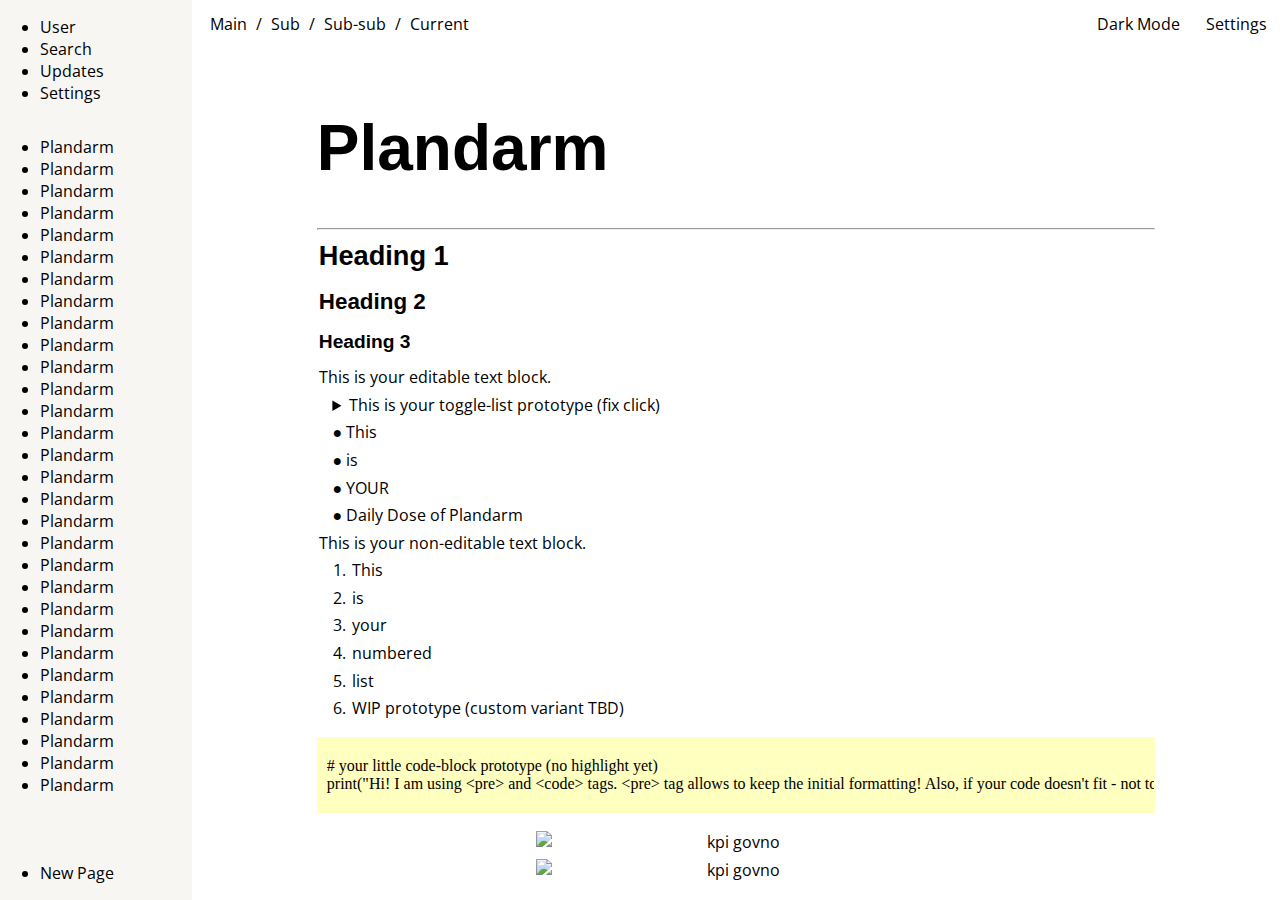
==== index.html @ 5c4242c7 "Path and buttons in page-header" ====
<!DOCTYPE html>
<html>
  <head>
    <meta lang="en">
    <link rel="stylesheet" href="css/style.css">

    <style>
      @import url('https://fonts.googleapis.com/css2?family=Open+Sans&display=swap');
    </style>
  </head>

  <body>
    <div class="wrapper">
      <aside class="sidebar column">
        <ul class="sidebar-header">
          <li>User</li>
          <li>Search</li>
          <li>Updates</li>
          <li>Settings</li>
        </ul>

        <ul class="sidebar-tree">
          <li>Plandarm</li>
          <li>Plandarm</li>
          <li>Plandarm</li>
          <li>Plandarm</li>
          <li>Plandarm</li>
          <li>Plandarm</li>
          <li>Plandarm</li>
          <li>Plandarm</li>
          <li>Plandarm</li>
          <li>Plandarm</li>
          <li>Plandarm</li>
          <li>Plandarm</li>
          <li>Plandarm</li>
          <li>Plandarm</li>
          <li>Plandarm</li>
          <li>Plandarm</li>
          <li>Plandarm</li>
          <li>Plandarm</li>
          <li>Plandarm</li>
          <li>Plandarm</li>
          <li>Plandarm</li>
          <li>Plandarm</li>
          <li>Plandarm</li>
          <li>Plandarm</li>
          <li>Plandarm</li>
          <li>Plandarm</li>
          <li>Plandarm</li>
          <li>Plandarm</li>
          <li>Plandarm</li>
          <li>Plandarm</li>
        </ul>

        <ul class="sidebar-footer">
          <li>New Page</li>
        </ul>
      </aside>
      
      <div class="page column">
        <div class="page-header">
          <ul class="page-path page-header-elem">
            <li><a href="#">Main</a></li>
            <li><a href="#">Sub</a></li>
            <li><a href="#">Sub-sub</a></li>
            <li><a href="#">Current</a></li>
          </ul>
        
          <div class="page-header-elem">
            Dark Mode
          </div>

          <div class="page-header-elem">
            Settings
          </div>

        </div>
        
        <div class="page-wrapper filter">
          <main class="page-main">
            <section class="main-heading">
              <h1>Plandarm</h1>
            </section>

            <hr class="divider">
      
            <section class="main-body">
              <h1 contenteditable="true" class="header1-block block">Heading 1</h1>
              <h2 contenteditable="true" class="header2-block block">Heading 2</h2>
              <h3 contenteditable="true" class="header3-block block">Heading 3</h3>

              <p contenteditable="true" class="text-block block">
                This is your editable text block. 
              </p>

              <!-- toggle-list -->
              <details contenteditable="true" class="toggle-block block">
                <summary>This is your toggle-list prototype (fix click)</summary>

                <!-- toggle-list contents -->
                <p contenteditable="true" class="text-block block">
                  This is your toggle-list content in form of an editable text-block.
                </p>

                <p contenteditable="false" class="text-block block">
                  This is your toggle-list content in form of a non-editable text-block.
                </p>

                <h3 contenteditable="true" class="header3-block block">And as Heading 3</h3>
              </details>     
              
              <div class="list-block block">
                This
              </div>
              <div class="list-block block">
                is
              </div>
              <div class="list-block block">
                YOUR
              </div>
              <div class="list-block block">
                Daily Dose of Plandarm
              </div>

              <p contenteditable="false" class="text-block block">
                This is your non-editable text block. 
              </p>

              <ol>
                <li class="numbered-list-block block">This</li>
                <li class="numbered-list-block block">is</li>
                <li class="numbered-list-block block">your</li>
                <li class="numbered-list-block block">numbered</li>
                <li class="numbered-list-block block">list</li>
                <li class="numbered-list-block block">WIP prototype (custom variant TBD)</li>
              </ol>

              <!-- code block -->
              <pre><code contenteditable="" class="block">
  # your little code-block prototype (no highlight yet)
  print("Hi! I am using &lt;pre&gt; and &lt;code&gt; tags. &lt;pre&gt; tag allows to keep the initial formatting! Also, if your code doesn't fit - not to worry! Just scroll (try to fit it next time, dude).")
              </code></pre>        
      
              <img class="img-block block" src="https://pk.kpi.ua/wp-content/themes/pkkpi/images/blackLogo.png" alt="kpi govno" width="400">
              
              <img class="img-block block" src="https://media.discordapp.net/attachments/711923814409175070/783791090410586122/02_kpi.gif" alt="kpi govno" width="400">
      
            </section>
          </main>
        </div>
      </div>
      
    </div>
  </body>
</html>
---- css/style.css ----
body {
  font-family: "Open Sans";
  font-size: 16px;
  margin: 0;
}

.wrapper {
  display: flex;
  flex-direction: row;
}

.column {
  display: flex;
  flex-direction: column;
  height: 100vh;
}


/* sidebar-related parameters */
.sidebar {
  background:rgb(247, 246, 243);
  min-width: 150px;
  flex-basis: 15vw;
  flex-shrink: 0;
}

.sidebar-header {
  flex-basis: auto;
}

.sidebar-tree {
  flex-basis: auto;
  flex-grow: 1;
  overflow-y: auto;
}

.sidebar-footer {
  flex-basis: auto;
}


/* page-related parameters */
.page {
  width: 85vw;
  margin-right: auto;
}

/* Header parameters */
.page-header {
  display: flex;
  flex-direction: row;
}

.page-header-elem {
  align-self: center;
  margin: 0.5em;
  padding: 5px;
  border-radius: 2px;
}

.page-header div:hover {
  background-color:rgb(247, 246, 243);
}

/* Path to the current page */
ul.page-path {
  flex-grow: 1;
  list-style: none;
}

ul.page-path li{
  display: inline;
}

ul.page-path li>a{
  text-decoration: none;
  color: #000;
  padding: 5px;
}

ul.page-path li>a:hover{
  background-color:rgb(247, 246, 243);
}

ul.page-path li+li:before {
  color: black;
  content: "/\00a0";
}


/* Content-related parameters */
.main-heading {
  font-family: Arial;
  font-size: 2em;
}

.page-wrapper {
  overflow-y: auto;
  flex-grow: 1;
  padding: 20px;
}

/* content centrer */
.page-main {
  width: 80%;
  margin: auto;
}


/* block-related parameters */
.block {
  padding: 1px;
  border: 1px solid transparent;
  margin: auto;
}

.block:hover {
  border: 1px solid rgb(138, 138, 138);
  border-radius: 2px;
}

.block:enabled {
  border: 1px solid rgb(138, 138, 138);
  border-radius: 2px;
}

[contenteditable] {
  outline: 0px solid transparent;
}

summary {
  outline: 0px solid transparent;
}

/* header parameters */
.header1-block {
  font-family: Arial;
  font-size: 1.7em;
  margin-bottom: 0.5em;
}

.header2-block {
  font-family: Arial;
  font-size: 1.4em;
  margin-bottom: 0.5em;
}

.header3-block {
  font-family: Arial;
  font-size: 1.2em;
  margin-bottom: 0.5em;
}

/* individual block parameters */
.text-block {
  margin-top: 0.1em;
}

.toggle-block{
  margin-top: 0.1em;
  margin-left: 0.85em;
}

details>.block{
  margin-left: 1em;
}

.toggle-block>.block:nth-child(2) {
  margin-top: 0.5em;
}

.list-block {
  margin-top: 0.1em;
  margin-left: 0.85em;
  margin-left: em;
}

.list-block::before {
  content: "●";
}

ol {
  margin-top: 0.1em;
}
.numbered-list-block {
  margin-top: 0.1em;
  margin-left: -0.4em;
}

pre code {
  margin-top: 0.1em;
  font-family: "Mono";
  display: block;
  background-color: #ffffbf;
  padding: 1em;
  border: 1px solid #ffffbf;
  overflow-x: auto;
}

.img-block {
  margin-top: 0.1em;
  display: block;
  text-align: center;
  /* margin-left: auto;
  margin-right: auto; */
}
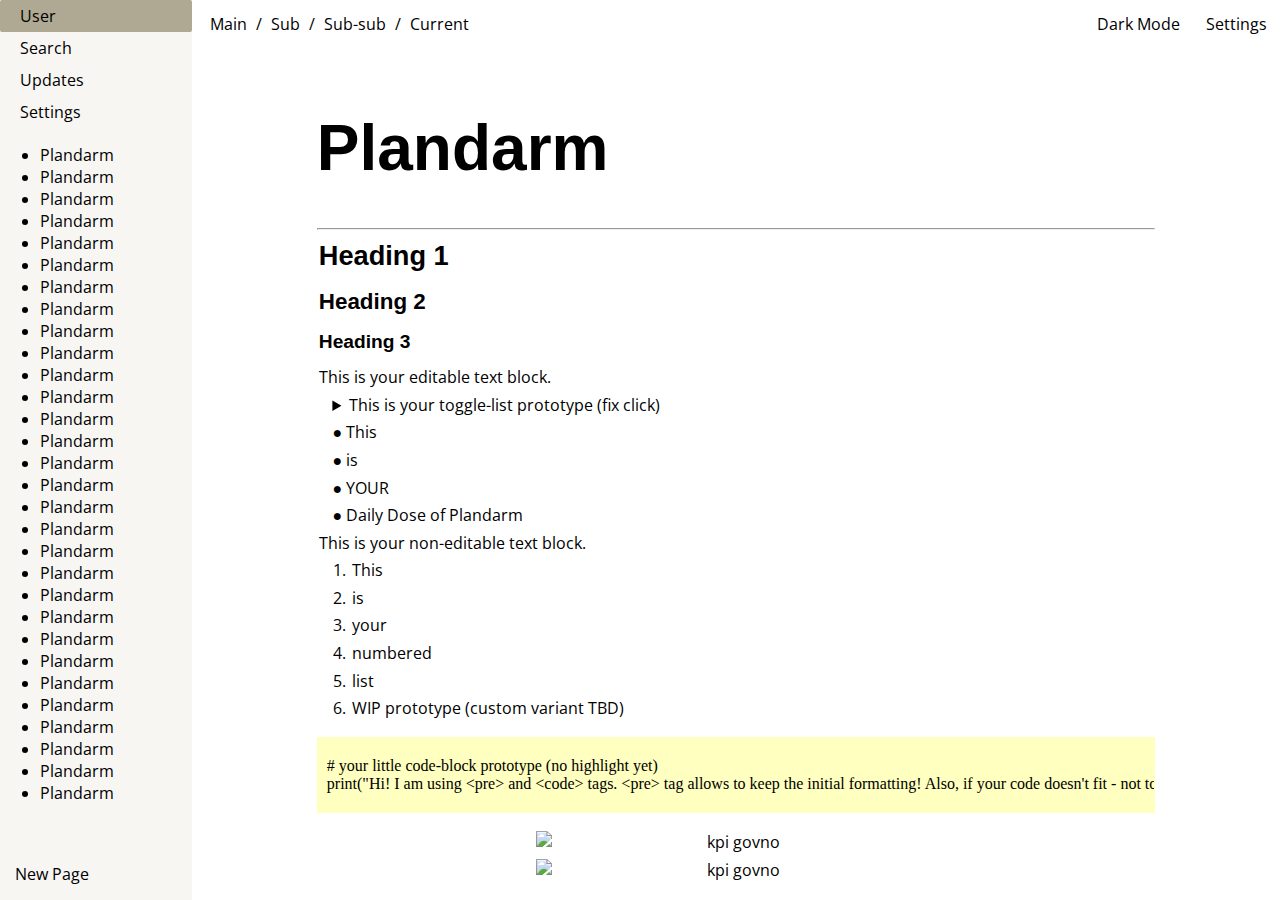
==== commit bbf02ef7: "buttons in sidebar" ====
--- a/index.html
+++ b/index.html
@@ -12,12 +12,12 @@
   <body>
     <div class="wrapper">
       <aside class="sidebar column">
-        <ul class="sidebar-header">
-          <li>User</li>
-          <li>Search</li>
-          <li>Updates</li>
-          <li>Settings</li>
-        </ul>
+        <div class="sidebar-header">
+          <div>User</div>
+          <div>Search</div>
+          <div>Updates</div>
+          <div>Settings</div>
+        </div>
 
         <ul class="sidebar-tree">
           <li>Plandarm</li>
@@ -52,9 +52,9 @@
           <li>Plandarm</li>
         </ul>
 
-        <ul class="sidebar-footer">
-          <li>New Page</li>
-        </ul>
+        <div class="sidebar-footer">
+          <div>New Page</div>
+        </div>
       </aside>
       
       <div class="page column">
--- a/css/style.css
+++ b/css/style.css
@@ -28,6 +28,16 @@
   flex-basis: auto;
 }
 
+.sidebar-header div {
+  padding: 5px 20px;
+  border-radius: 2px;
+  /* margin: 5px; */
+}
+
+.sidebar-header div:hover {
+  background-color:rgb(175, 168, 146);
+}
+
 .sidebar-tree {
   flex-basis: auto;
   flex-grow: 1;
@@ -38,6 +48,14 @@
   flex-basis: auto;
 }
 
+.sidebar-footer div{
+  padding: 15px;
+  border-radius: 2px;
+}
+
+.sidebar-footer div:hover{
+  background-color:rgb(190, 186, 170);
+}
 
 /* page-related parameters */
 .page {
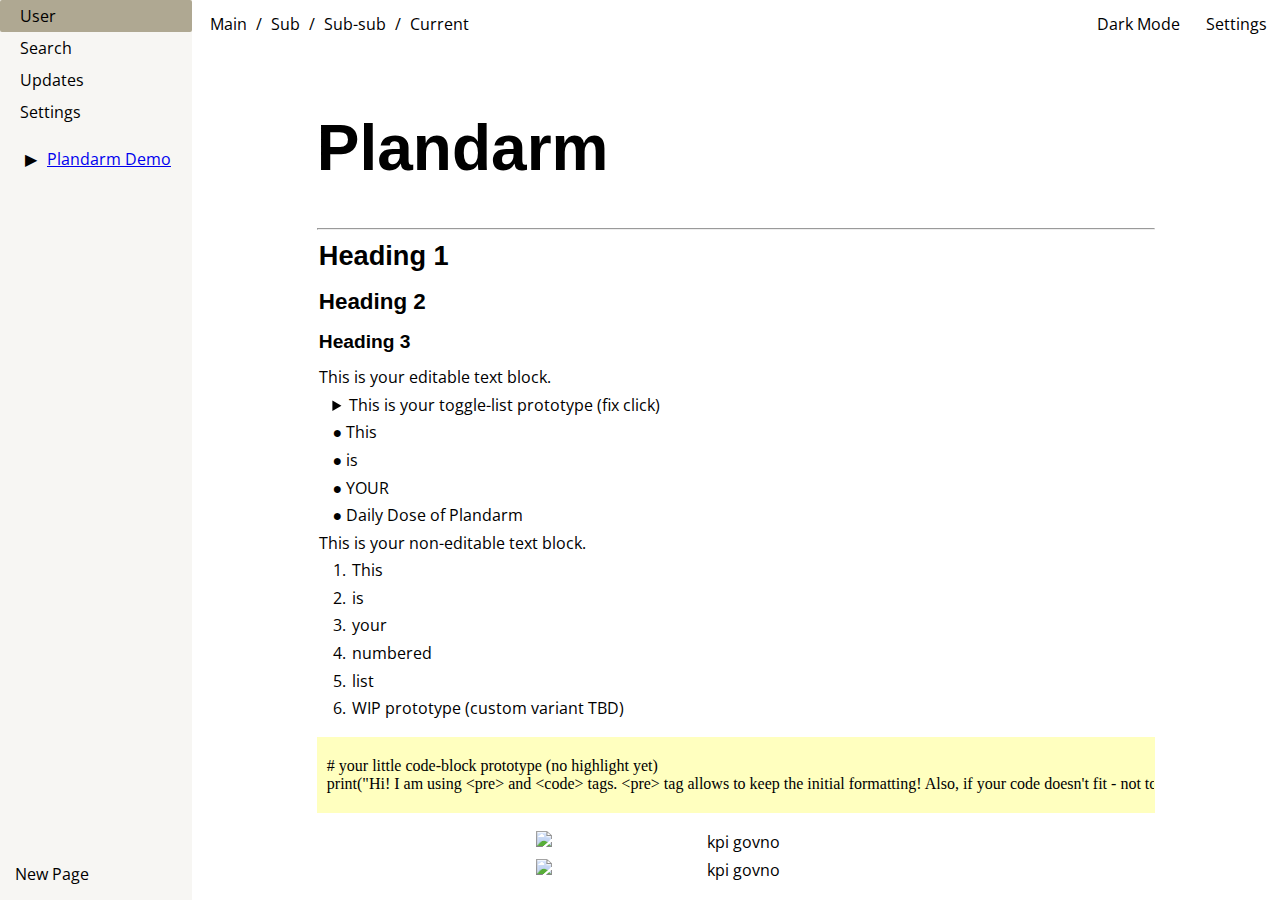
==== commit b819004a: "basic tree-view" ====
--- a/index.html
+++ b/index.html
@@ -20,37 +20,30 @@
         </div>
 
         <ul class="sidebar-tree">
-          <li>Plandarm</li>
-          <li>Plandarm</li>
-          <li>Plandarm</li>
-          <li>Plandarm</li>
-          <li>Plandarm</li>
-          <li>Plandarm</li>
-          <li>Plandarm</li>
-          <li>Plandarm</li>
-          <li>Plandarm</li>
-          <li>Plandarm</li>
-          <li>Plandarm</li>
-          <li>Plandarm</li>
-          <li>Plandarm</li>
-          <li>Plandarm</li>
-          <li>Plandarm</li>
-          <li>Plandarm</li>
-          <li>Plandarm</li>
-          <li>Plandarm</li>
-          <li>Plandarm</li>
-          <li>Plandarm</li>
-          <li>Plandarm</li>
-          <li>Plandarm</li>
-          <li>Plandarm</li>
-          <li>Plandarm</li>
-          <li>Plandarm</li>
-          <li>Plandarm</li>
-          <li>Plandarm</li>
-          <li>Plandarm</li>
-          <li>Plandarm</li>
-          <li>Plandarm</li>
+          <li><div class="caret"></div>
+            <a href="#">Plandarm Demo</a>
+            <ul class="nested">
+              <li><a href="#">Docs</a></li>
+              <li><a href="#">Contributors</a></li>
+              <li><div class="caret"></div><a href="#">It's a long way to the top</a>
+                <ul class="nested">
+                  <li><a href="#">AC/DC</a></li>
+                  <li><a href="#">Sabaton</a></li>
+                  <li><div class="caret"></div><a href="#">Dive into this beutiful shit</a>
+                    <ul class="nested">
+                      <li><a href="#">Ready</a></li>
+                      <li><a href="#">For</a></li>
+                      <li><a href="#">this</a></li>
+                      <li><a href="#">?</a></li>
+                    </ul>
+                  </li>
+                </ul>
+              </li>
+            </ul>
+          </li>
         </ul>
+
+        <script src="js/tree-view.js"></script>
 
         <div class="sidebar-footer">
           <div>New Page</div>
--- a/css/style.css
+++ b/css/style.css
@@ -42,7 +42,51 @@
   flex-basis: auto;
   flex-grow: 1;
   overflow-y: auto;
-}
+  margin: 20px;
+  padding: 0;
+}
+
+.sidebar-tree li {
+  padding-left: 5px;
+  white-space: nowrap;
+  overflow: hidden;
+  text-overflow: ellipsis;
+}
+
+.sidebar-tree a:hover {
+  background-color:rgb(175, 168, 146);
+}
+
+.sidebar-tree ul {
+  list-style-type: none;
+  padding: 0;
+  margin: 0;
+}
+
+.caret {
+  display: inline;
+  cursor: pointer;
+  user-select: none;
+}
+.nested {
+  display: none;
+}
+
+.active {
+  display: block;
+}
+
+.caret::before {
+  content: "\25B6";
+  color: black;
+  display: inline-block;
+  margin-right: 6px;
+}
+
+.caret-down::before {
+  transform: rotate(90deg);
+}
+
 
 .sidebar-footer {
   flex-basis: auto;
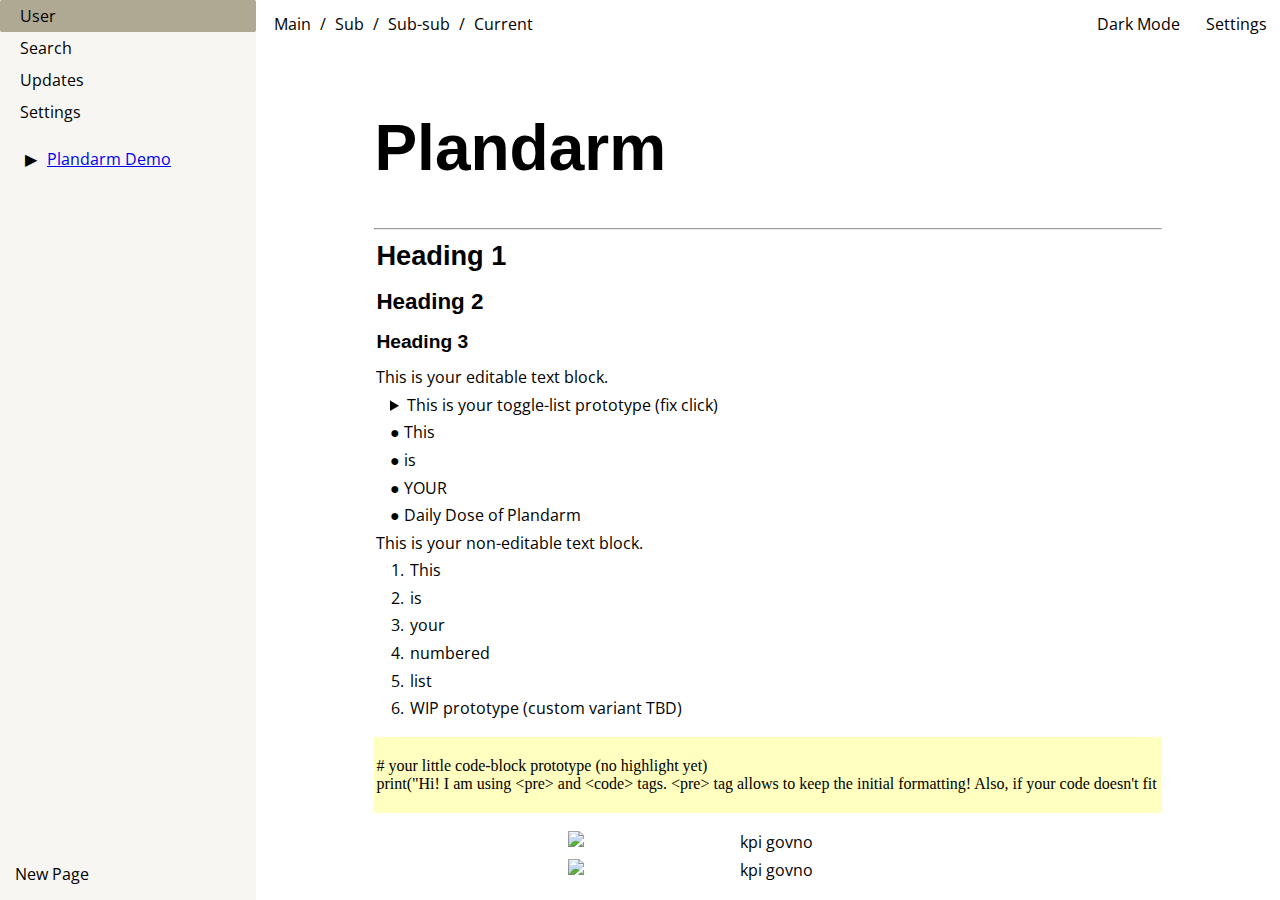
==== commit 55af1ade: "Merge pull request #5 from Plandarm/interactive-elements" ====
--- a/index.html
+++ b/index.html
@@ -7,6 +7,16 @@
     <style>
       @import url('https://fonts.googleapis.com/css2?family=Open+Sans&display=swap');
     </style>
+
+  <!-- change code highlight style just below-->
+  <link rel="stylesheet"
+    href="//cdnjs.cloudflare.com/ajax/libs/highlight.js/10.5.0/styles/default.min.css">
+  
+  <!-- code highlight source -->
+  <script src="//cdnjs.cloudflare.com/ajax/libs/highlight.js/10.5.0/highlight.min.js"></script>
+
+  <!-- code highlight init -->
+  <script>hljs.initHighlightingOnLoad();</script>
   </head>
 
   <body>
@@ -130,8 +140,8 @@
 
               <!-- code block -->
               <pre><code contenteditable="" class="block">
-  # your little code-block prototype (no highlight yet)
-  print("Hi! I am using &lt;pre&gt; and &lt;code&gt; tags. &lt;pre&gt; tag allows to keep the initial formatting! Also, if your code doesn't fit - not to worry! Just scroll (try to fit it next time, dude).")
+# your little code-block prototype (no highlight yet)
+print("Hi! I am using &lt;pre&gt; and &lt;code&gt; tags. &lt;pre&gt; tag allows to keep the initial formatting! Also, if your code doesn't fit - not to worry! Just scroll (try to fit it next time, dude).")
               </code></pre>        
       
               <img class="img-block block" src="https://pk.kpi.ua/wp-content/themes/pkkpi/images/blackLogo.png" alt="kpi govno" width="400">
--- a/css/style.css
+++ b/css/style.css
@@ -20,7 +20,7 @@
 .sidebar {
   background:rgb(247, 246, 243);
   min-width: 150px;
-  flex-basis: 15vw;
+  flex-basis: 20vw;
   flex-shrink: 0;
 }
 
@@ -103,7 +103,7 @@
 
 /* page-related parameters */
 .page {
-  width: 85vw;
+  width: 80vw;
   margin-right: auto;
 }
 
@@ -265,4 +265,30 @@
   text-align: center;
   /* margin-left: auto;
   margin-right: auto; */
+}
+
+@media (max-width: 1200px) {
+  .sidebar {
+    background:rgb(247, 246, 243);
+    min-width: 150px;
+    flex-basis: 25vw;
+    flex-shrink: 0;
+  }
+  .page {
+    width: 75vw;
+    margin-right: auto;
+  }
+}
+
+@media (max-width: 1000px) {
+  .sidebar {
+    background:rgb(247, 246, 243);
+    min-width: 150px;
+    flex-basis: 30vw;
+    flex-shrink: 0;
+  }
+  .page {
+    width: 70vw;
+    margin-right: auto;
+  }
 }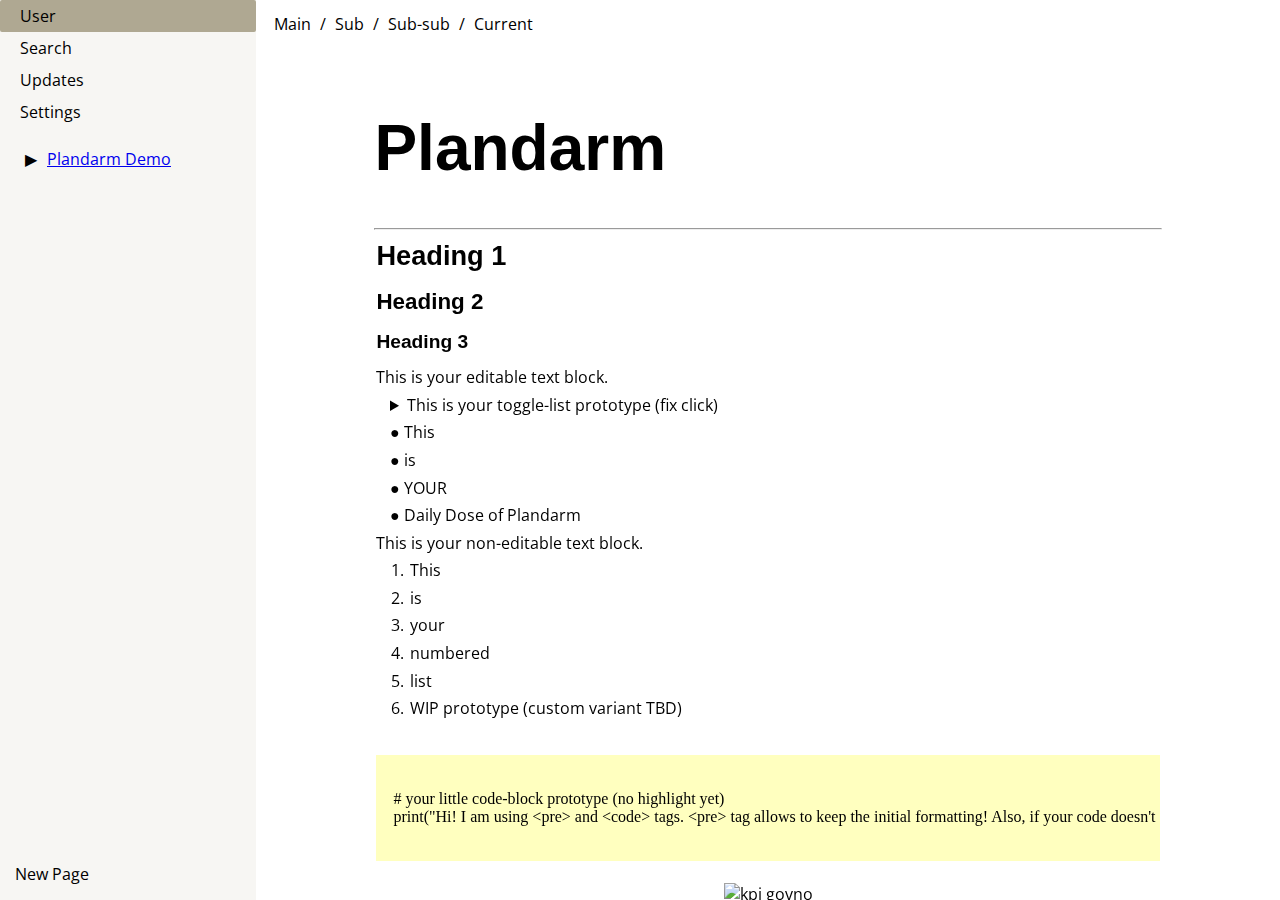
==== commit ec389bd3: "Added basic drag & drop functionality for blocks" ====
--- a/index.html
+++ b/index.html
@@ -69,11 +69,11 @@
             <li><a href="#">Current</a></li>
           </ul>
         
-          <div class="page-header-elem">
+          <div class="page-header-elem" hidden>
             Dark Mode
           </div>
 
-          <div class="page-header-elem">
+          <div class="page-header-elem" hidden>
             Settings
           </div>
 
@@ -101,15 +101,15 @@
                 <summary>This is your toggle-list prototype (fix click)</summary>
 
                 <!-- toggle-list contents -->
-                <p contenteditable="true" class="text-block block">
+                <p contenteditable="true" class="text-block">
                   This is your toggle-list content in form of an editable text-block.
                 </p>
 
-                <p contenteditable="false" class="text-block block">
+                <p contenteditable="false" class="text-block">
                   This is your toggle-list content in form of a non-editable text-block.
                 </p>
 
-                <h3 contenteditable="true" class="header3-block block">And as Heading 3</h3>
+                <h3 contenteditable="true" class="header3-block">And as Heading 3</h3>
               </details>     
               
               <div class="list-block block">
@@ -139,16 +139,23 @@
               </ol>
 
               <!-- code block -->
-              <pre><code contenteditable="" class="block">
+              <div class="block"><pre><code contenteditable="">
 # your little code-block prototype (no highlight yet)
 print("Hi! I am using &lt;pre&gt; and &lt;code&gt; tags. &lt;pre&gt; tag allows to keep the initial formatting! Also, if your code doesn't fit - not to worry! Just scroll (try to fit it next time, dude).")
-              </code></pre>        
+              </code></pre></div>
       
-              <img class="img-block block" src="https://pk.kpi.ua/wp-content/themes/pkkpi/images/blackLogo.png" alt="kpi govno" width="400">
-              
-              <img class="img-block block" src="https://media.discordapp.net/attachments/711923814409175070/783791090410586122/02_kpi.gif" alt="kpi govno" width="400">
-      
+              <div class="img-block block" >
+                <img draggable="false" src="https://pk.kpi.ua/wp-content/themes/pkkpi/images/blackLogo.png" alt="kpi govno" width="400">
+              </div>
+
+
+              <div class="img-block block">
+                <img draggable="false" src="https://media.discordapp.net/attachments/711923814409175070/783791090410586122/02_kpi.gif" alt="kpi govno" width="400">
+              </div>
+
             </section>
+
+            <script src="js/block-dnd.js"></script>
           </main>
         </div>
       </div>
--- a/css/style.css
+++ b/css/style.css
@@ -261,7 +261,6 @@
 
 .img-block {
   margin-top: 0.1em;
-  display: block;
   text-align: center;
   /* margin-left: auto;
   margin-right: auto; */
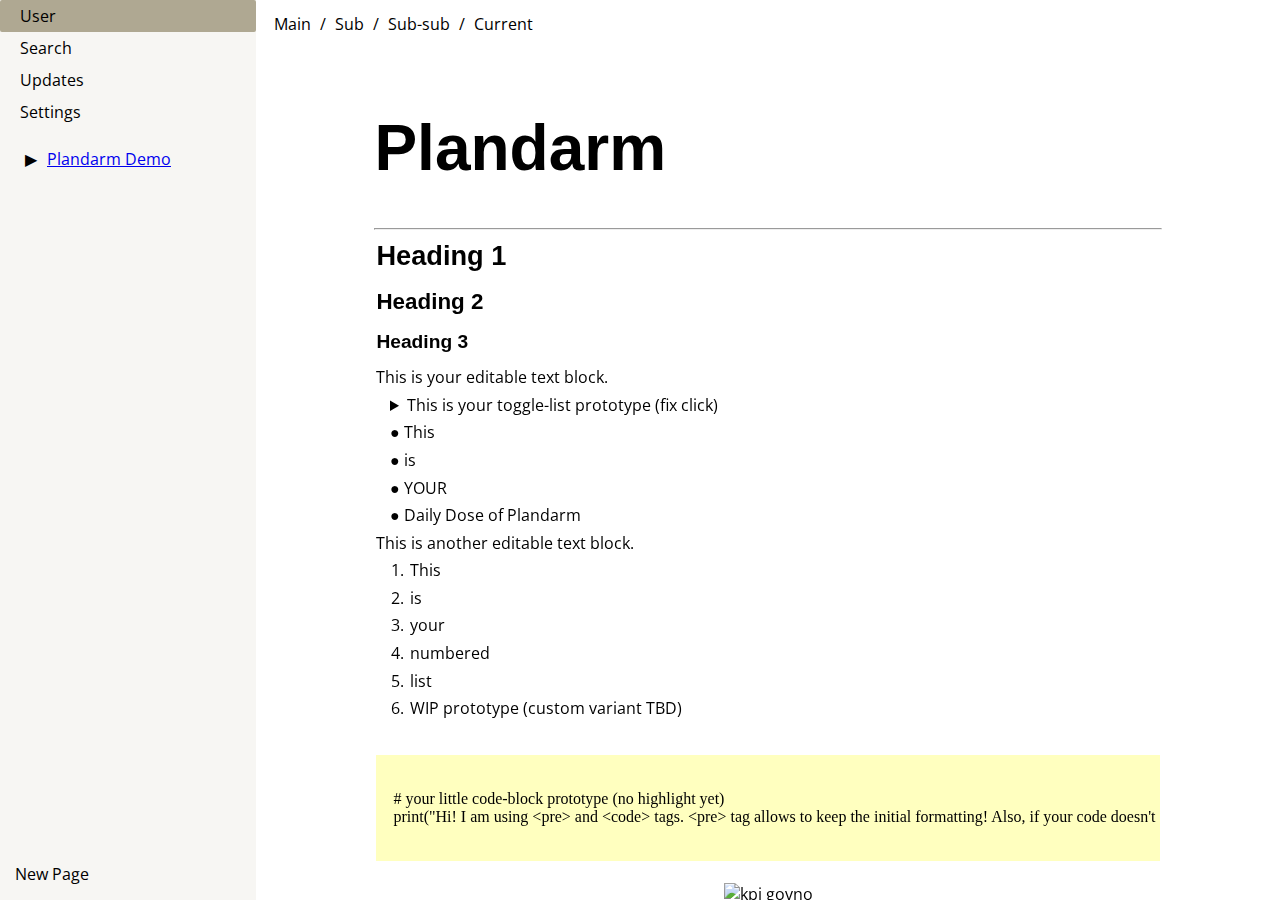
==== commit 24bdf611: "Drag & drop fixes" ====
--- a/index.html
+++ b/index.html
@@ -88,16 +88,16 @@
             <hr class="divider">
       
             <section class="main-body">
-              <h1 contenteditable="true" class="header1-block block">Heading 1</h1>
-              <h2 contenteditable="true" class="header2-block block">Heading 2</h2>
-              <h3 contenteditable="true" class="header3-block block">Heading 3</h3>
+              <h1 class="header1-block block">Heading 1</h1>
+              <h2 class="header2-block block">Heading 2</h2>
+              <h3 class="header3-block block">Heading 3</h3>
 
-              <p contenteditable="true" class="text-block block">
+              <p class="block text-block">
                 This is your editable text block. 
               </p>
 
-              <!-- toggle-list -->
-              <details contenteditable="true" class="toggle-block block">
+              <!-- toggle-list pending total rewrite-->
+              <div class="block"><details class="toggle-block">
                 <summary>This is your toggle-list prototype (fix click)</summary>
 
                 <!-- toggle-list contents -->
@@ -105,12 +105,7 @@
                   This is your toggle-list content in form of an editable text-block.
                 </p>
 
-                <p contenteditable="false" class="text-block">
-                  This is your toggle-list content in form of a non-editable text-block.
-                </p>
-
-                <h3 contenteditable="true" class="header3-block">And as Heading 3</h3>
-              </details>     
+              </details></div>     
               
               <div class="list-block block">
                 This
@@ -125,10 +120,11 @@
                 Daily Dose of Plandarm
               </div>
 
-              <p contenteditable="false" class="text-block block">
-                This is your non-editable text block. 
+              <p class="text-block block">
+                This is another editable text block. 
               </p>
 
+              
               <ol>
                 <li class="numbered-list-block block">This</li>
                 <li class="numbered-list-block block">is</li>
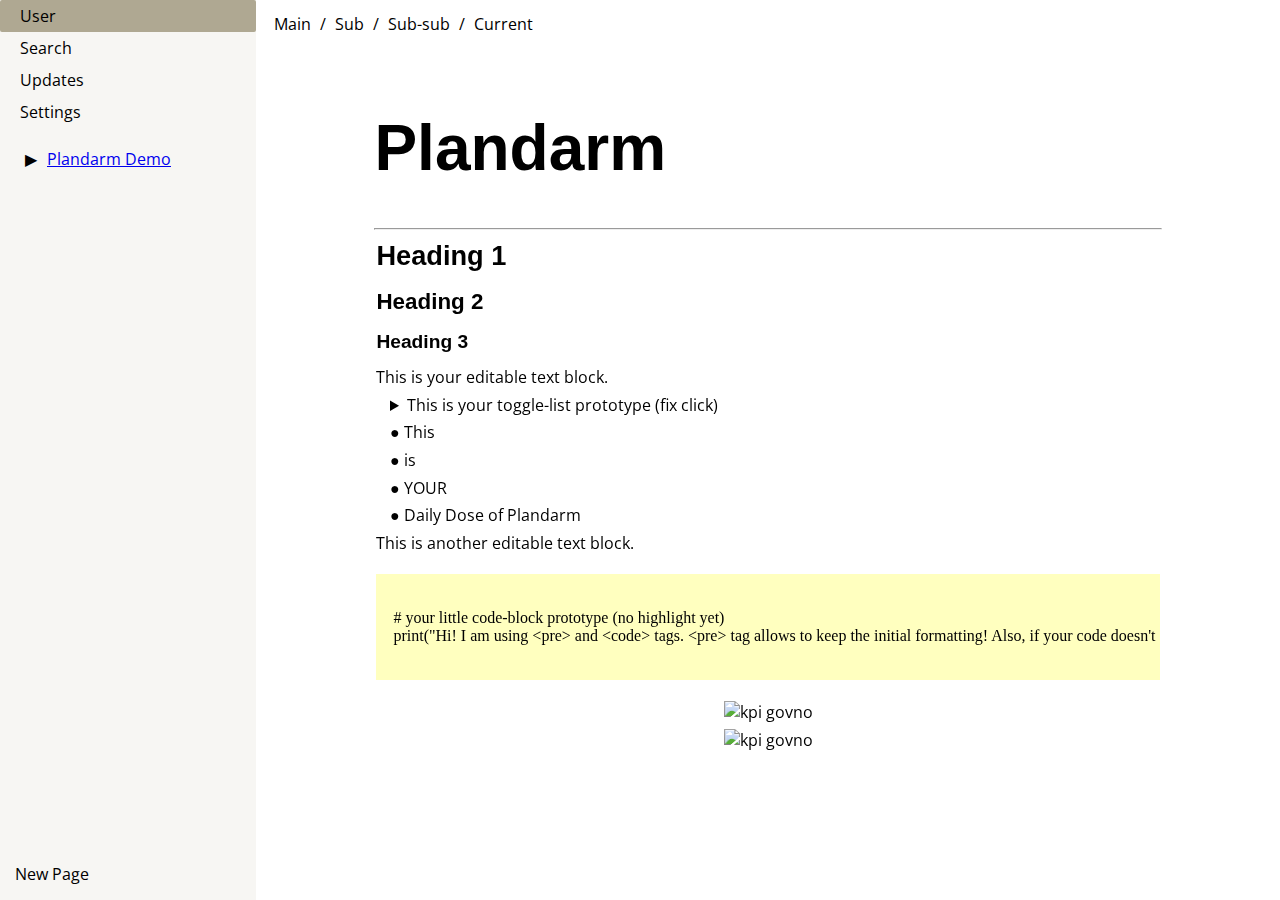
==== commit 9bec77fc: "Fixes for block manipulation" ====
--- a/index.html
+++ b/index.html
@@ -125,14 +125,14 @@
               </p>
 
               
-              <ol>
+              <!-- <ol>
                 <li class="numbered-list-block block">This</li>
                 <li class="numbered-list-block block">is</li>
                 <li class="numbered-list-block block">your</li>
                 <li class="numbered-list-block block">numbered</li>
                 <li class="numbered-list-block block">list</li>
                 <li class="numbered-list-block block">WIP prototype (custom variant TBD)</li>
-              </ol>
+              </ol> -->
 
               <!-- code block -->
               <div class="block"><pre><code contenteditable="">
@@ -152,6 +152,7 @@
             </section>
 
             <script src="js/block-dnd.js"></script>
+            <script src="js/add-remove-blocks.js"></script>
           </main>
         </div>
       </div>
--- a/css/style.css
+++ b/css/style.css
@@ -173,6 +173,7 @@
 .block {
   padding: 1px;
   border: 1px solid transparent;
+  min-height: 1em;
   margin: auto;
 }
 
